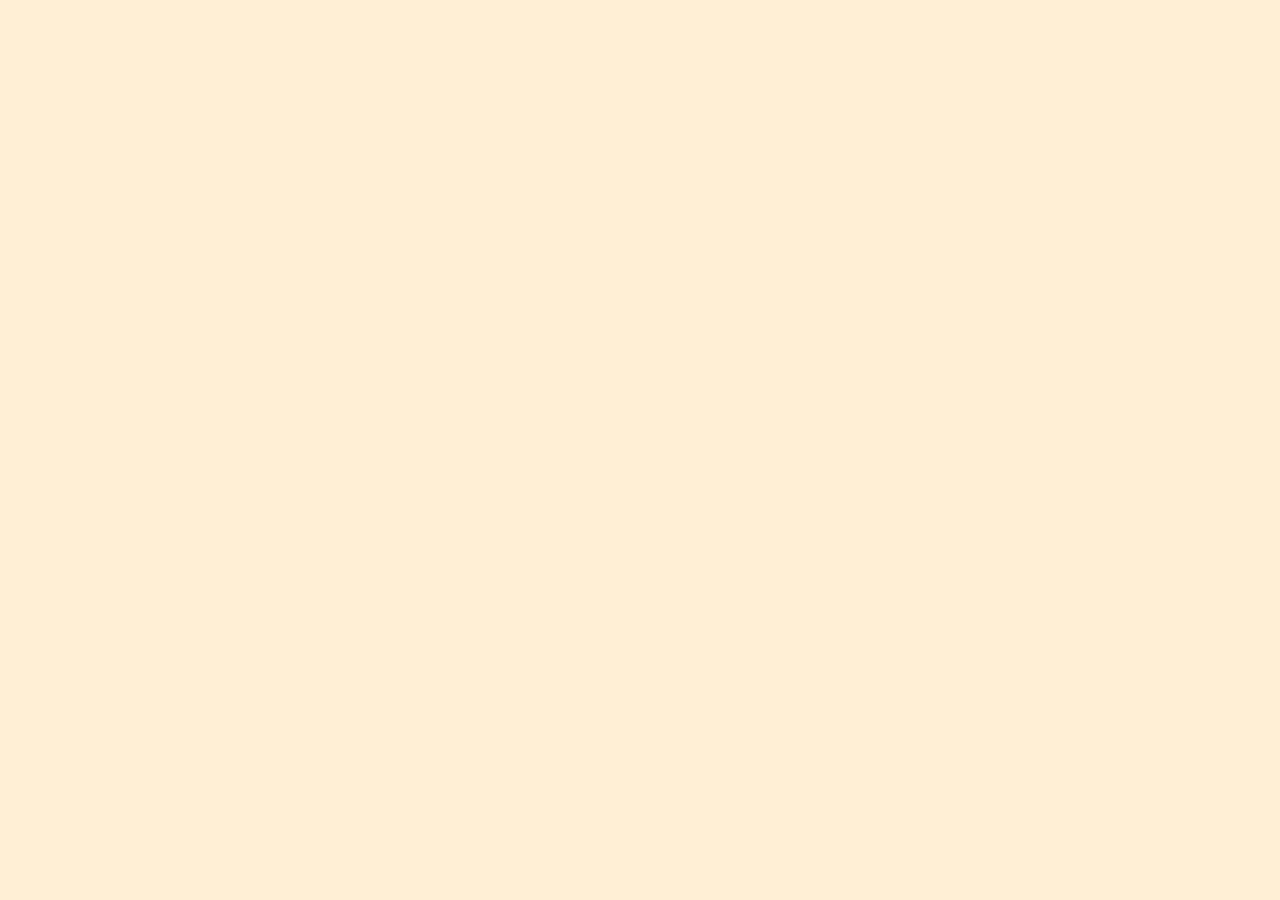
==== index.html @ c6526dd6 "Initial commit to developer portfolio project" ====
<!DOCTYPE html>
<html lang="en">
<head>
    <meta charset="UTF-8">
    <meta name="viewport" content="width=device-width, initial-scale=1.0">
    <!-- Connecting HTML and CSS -->
    <link rel="stylesheet" href="styles.css">
    <title>Brandon Blumenberg Portfolio</title>
</head>
<body>
    
</body>
</html>
---- styles.css ----
body {
    background-color: papayawhip;
}
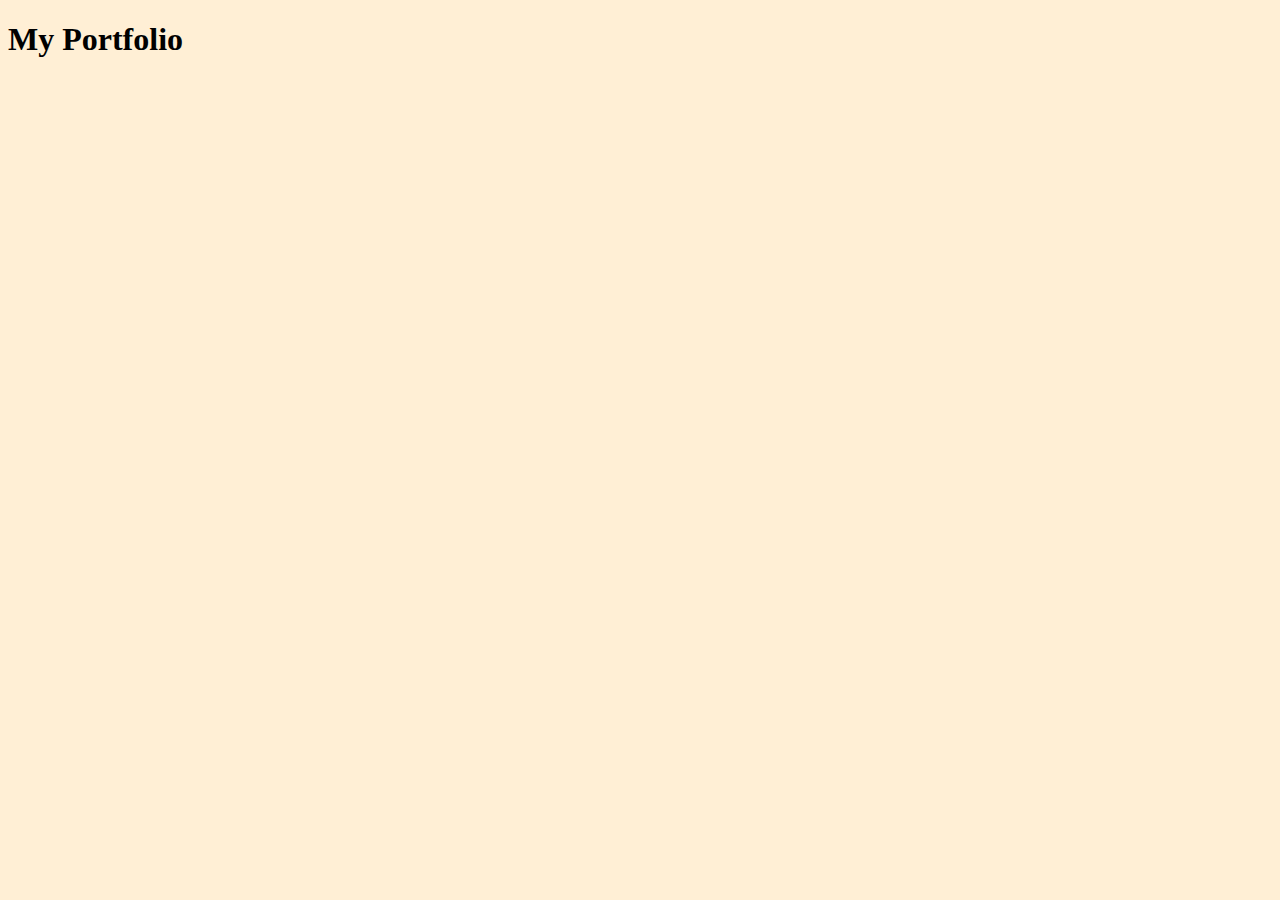
==== commit 985694e4: "Added Header" ====
--- a/index.html
+++ b/index.html
@@ -8,6 +8,6 @@
     <title>Brandon Blumenberg Portfolio</title>
 </head>
 <body>
-    
+    <h1>My Portfolio</h1>
 </body>
 </html>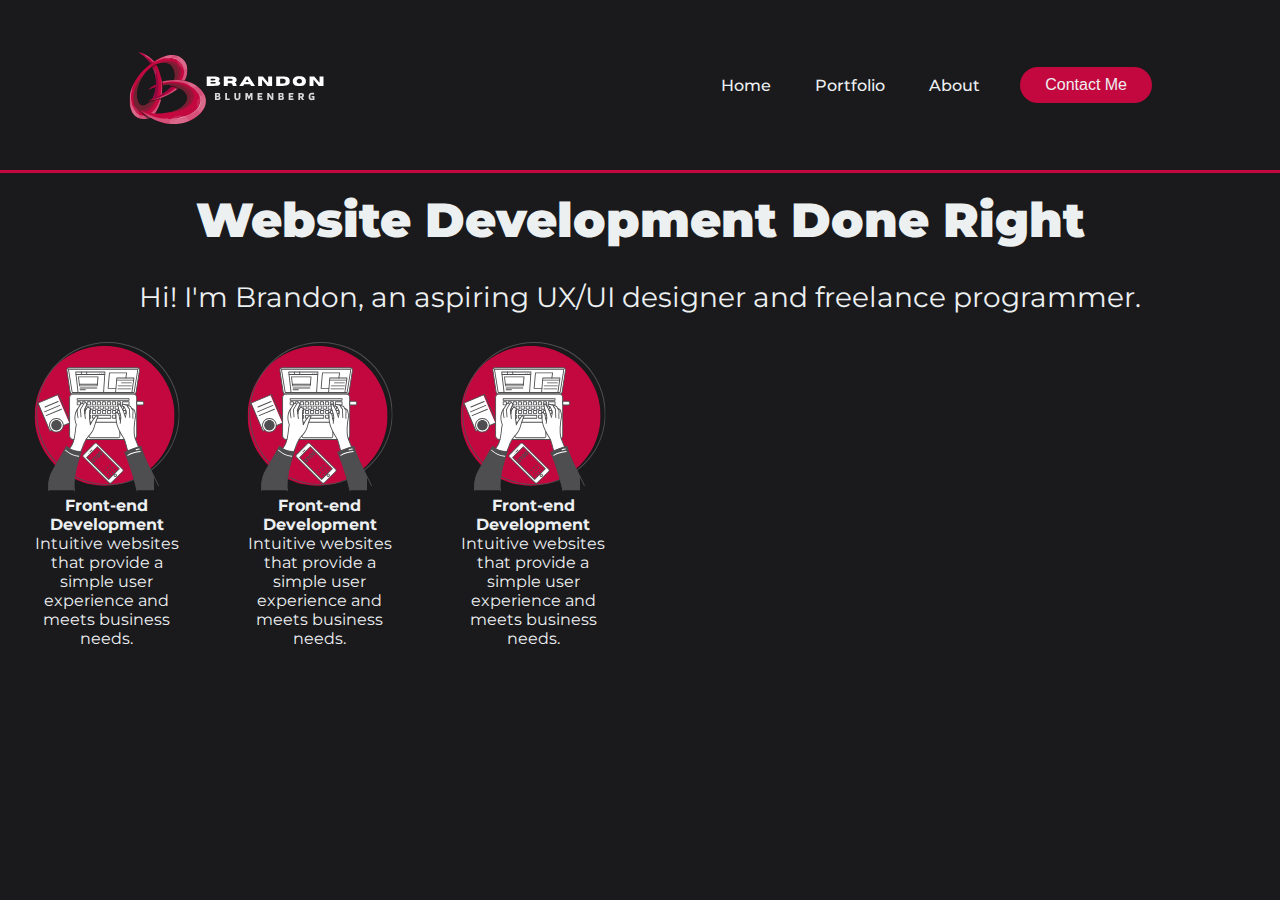
==== commit 42d183be: "Navbar v0.9 and Home Page updates" ====
--- a/index.html
+++ b/index.html
@@ -1,13 +1,51 @@
 <!DOCTYPE html>
 <html lang="en">
+
 <head>
     <meta charset="UTF-8">
+    <meta http-equiv="X-UA-Compatible" content="IE=edge">
     <meta name="viewport" content="width=device-width, initial-scale=1.0">
-    <!-- Connecting HTML and CSS -->
-    <link rel="stylesheet" href="styles.css">
-    <title>Brandon Blumenberg Portfolio</title>
+    <link rel="stylesheet" href="./styles.css" />
+    <title>Brandon Blumenberg</title>
 </head>
+
 <body>
-    <h1>My Portfolio</h1>
+    <header>
+        <img class="logoName" src="images/logoName.svg" alt="logoName">
+        <nav>
+            <ul class="nav-links">
+                <li><a href="./index.html">Home</a></li>
+                <li><a href="./portfolio.html">Portfolio</a></li>
+                <li><a href="./about.html">About</a></li>
+            </ul>
+        </nav>
+        <a class="btn" href="./contact.html"><button>Contact Me</button></a>
+    </header>
+    <br>
+    <main id="main">
+        <h1 class="title">Website Development Done Right</h1>
+        <p class="intro">Hi! I'm Brandon, an aspiring UX/UI designer and freelance programmer. </p>
+        <!-- <img class="cImg" src="https://picsum.photos/1980/780" alt="random"> -->
+        <div class="card-container">
+            <div class="card">
+                <img class="frontendlogo" src="images/frontendlogo.svg">
+                <p class="front-end-card-bold"><b>Front-end Development</b></p>
+                <p class="front-end-card">Intuitive websites that provide a simple user experience and meets business needs.</p>
+            </div>
+            <div class="card">
+                <img class="frontendlogo" src="images/frontendlogo.svg">
+                <p class="front-end-card-bold"><b>Front-end Development</b></p>
+                <p class="front-end-card">Intuitive websites that provide a simple user experience and meets business needs.</p>
+            </div>
+            <div class="card">
+                <img class="frontendlogo" src="images/frontendlogo.svg">
+                <p class="front-end-card-bold"><b>Front-end Development</b></p>
+                <p class="front-end-card">Intuitive websites that provide a simple user experience and meets business needs.</p>
+            </div>
+        </div>
+    
+    </main>
+
 </body>
+
 </html>--- a/styles.css
+++ b/styles.css
@@ -1,3 +1,143 @@
+@import url('https://fonts.googleapis.com/css2?family=Montserrat:wght@500&display=swap');
+
 body {
-    background-color: papayawhip;
-}+    background-color: #1A1A1D;
+    font-family: 'Montserrat', sans-serif;
+    color: #edf0f1;
+}
+
+* {
+    box-sizing: border-box;
+    margin: 0;
+    padding: 0;
+    border-color: #C3073F;
+}
+
+li, a, button {
+    font-weight: 500;
+    font-size: 16px;
+    color: #edf0f1;
+    text-decoration: none;
+}
+
+header {
+    display: flex;
+    justify-content: space-between;
+    align-items: center;
+    padding: 10px 10%;
+    border-bottom: 3px solid #C3073F;
+}
+
+.logoName {
+    cursor: pointer;
+    order: 1;
+    height: 150px;
+    width: 200px;
+}
+
+nav {
+    order: 2;
+    margin-left: auto;
+}
+
+.nav-links {
+    list-style: none;
+}
+
+.nav-links li {
+    display: inline-block;
+    padding: 0px 20px;
+}
+
+.nav-links li:nth-child(1) {
+    padding: 0 20px 0 0;
+}
+
+.nav-links li a {
+    transition: all 0.3s ease 0s;
+}
+
+.nav-links li a:hover {
+    color: red
+}
+
+.btn {
+    order: 3;
+}
+
+button {
+    margin-left: 20px;
+    padding: 9px 25px;
+    background-color: #C3073F;
+    border: none;
+    border-radius: 50px;
+    cursor: pointer;
+    transition: all 0.3s ease 0s;
+}
+
+button:hover {
+    background-color: #6F2232;
+}
+
+#main {
+    display:flex;
+    flex-direction: column;
+    border-radius: 15px;
+}
+
+.title {
+    padding: 0;
+    margin: 0 0 .4em;
+    color: inherit;
+    font-weight: 900;
+    text-rendering: optimizeLegibility;
+    line-height: 1.2;
+    text-align: center;
+    font-size: 48px;
+}
+
+.intro {
+    margin-top: .25em;
+    line-height: 1.5;
+    text-align: center;
+    font-size: 28px;
+}
+
+.card-container {
+    display: flex; /*defaults to 'flex-direction: row;'*/
+    flex-wrap: wrap;
+    justify-content: space-evenly;
+    max-width: 50%;
+}
+
+.card {
+    text-align: center;
+    height: 30%;
+    width: 30%;
+    margin: 0 auto;
+    padding: 1.5em 1em;
+}
+
+.pText1 {
+    text-align: center;
+}
+
+/* .cImg { 
+    max-height: 45%;
+    max-width: 100%;
+    border-radius: 15px;
+    margin: auto;
+}
+
+.pText1 {
+    max-height: 65%;
+    font-size: 28px;
+    text-align: center;
+}
+
+.pText2 {
+    max-height: 65%;
+    font-size: 28px;
+    text-align: center;
+}
+*/
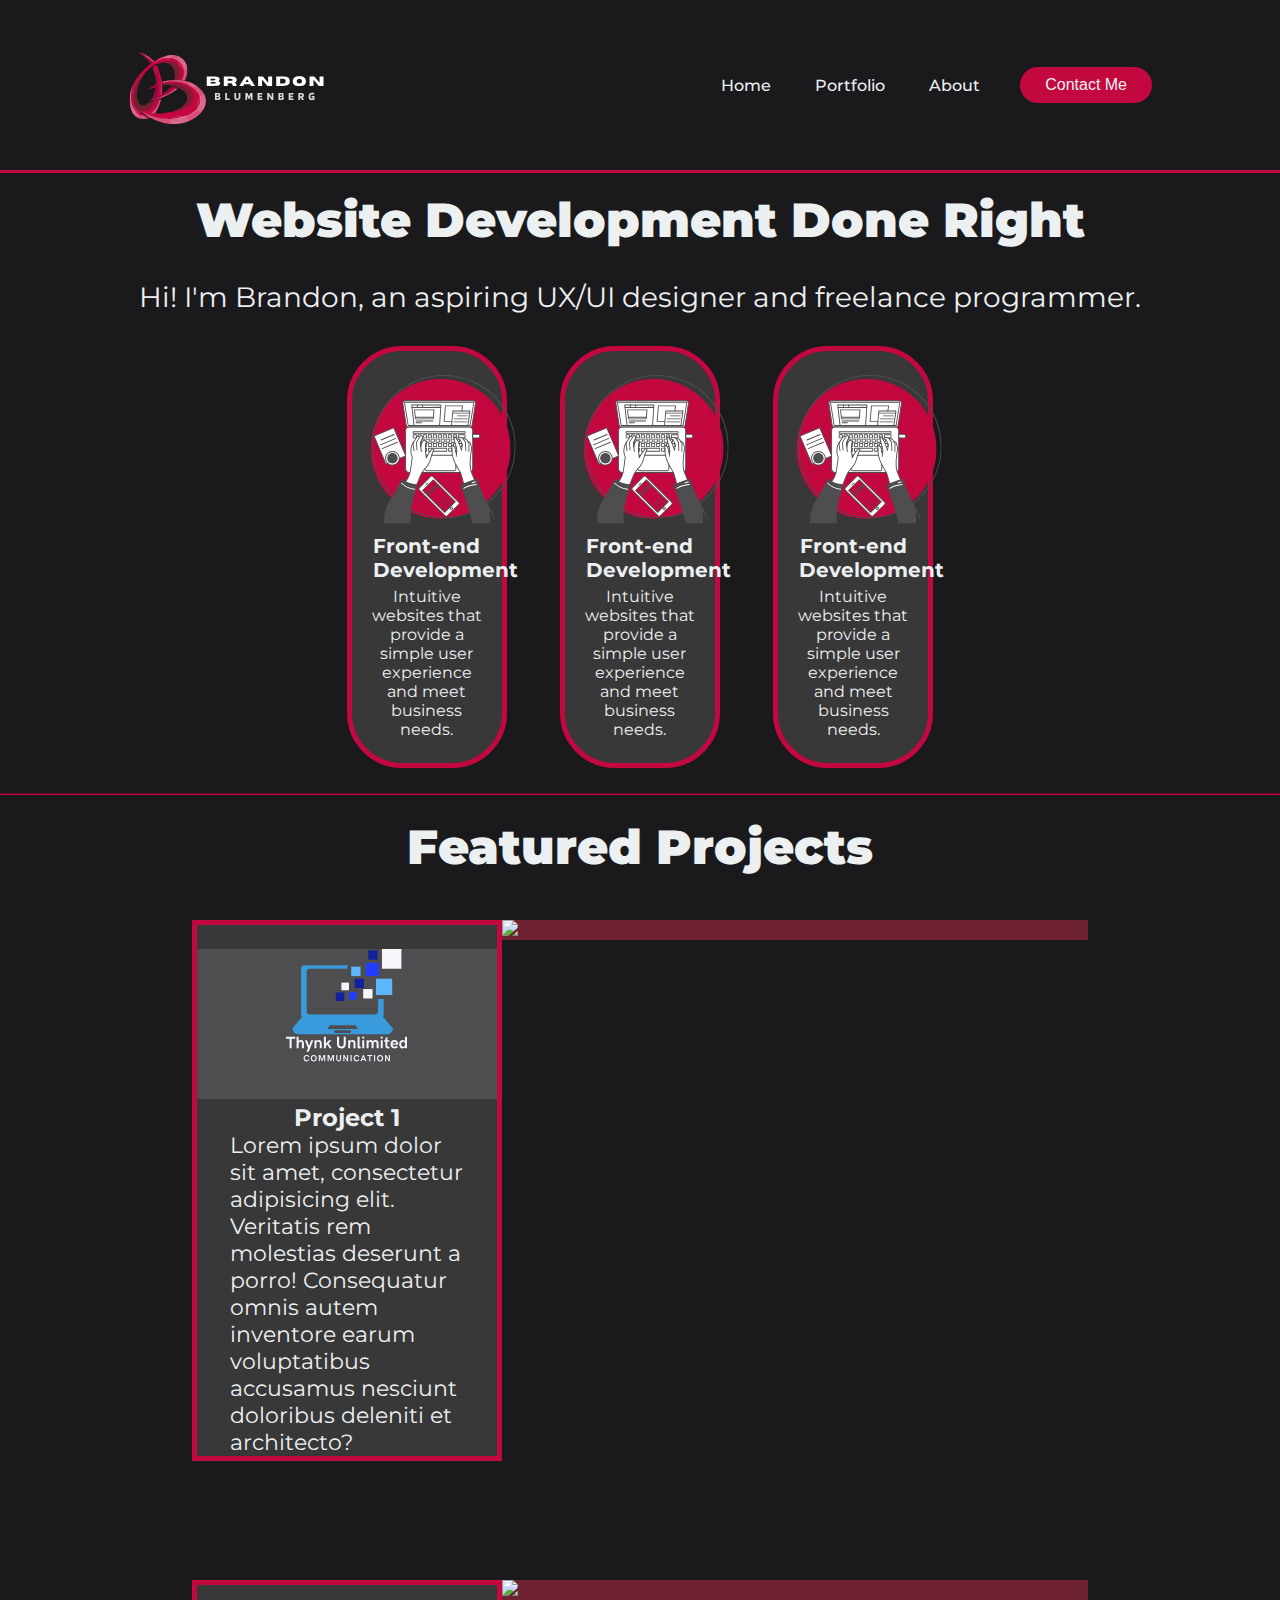
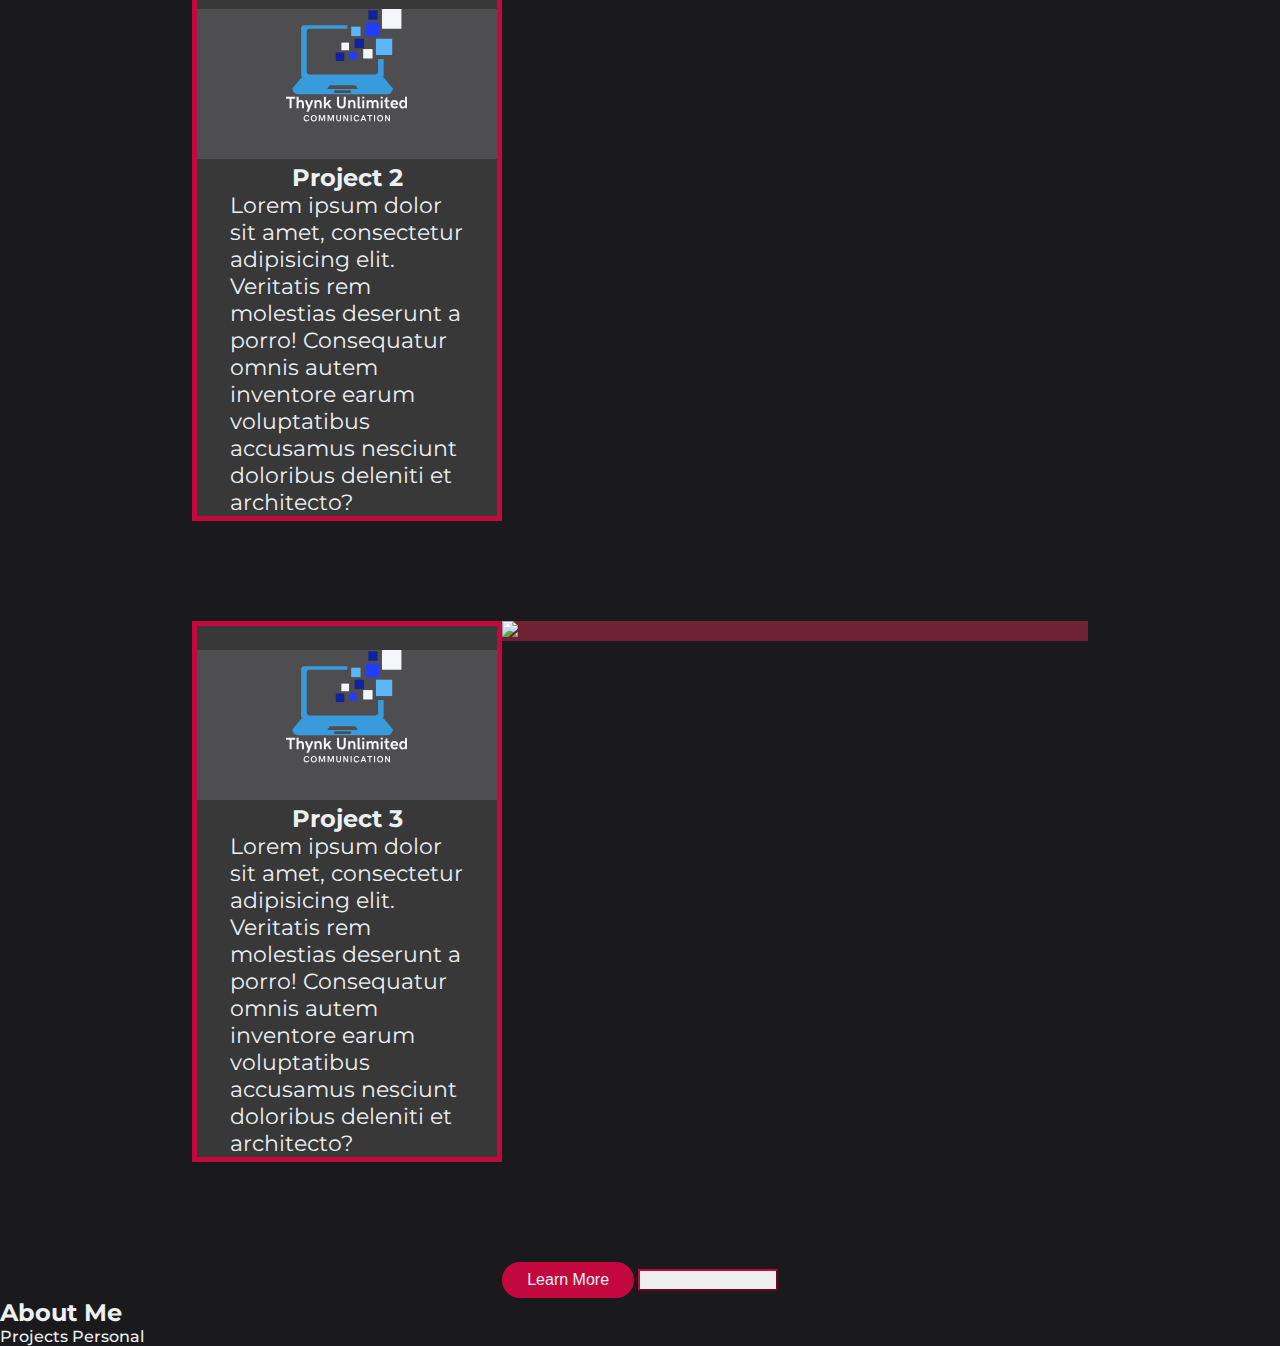
==== commit f67fc4c0: "Main page mostly complete. Now to just flesh out landings for links." ====
--- a/index.html
+++ b/index.html
@@ -12,6 +12,9 @@
 <body>
     <header>
         <img class="logoName" src="images/logoName.svg" alt="logoName">
+
+        <!-- Unordered list used to create navbar -->
+
         <nav>
             <ul class="nav-links">
                 <li><a href="./index.html">Home</a></li>
@@ -19,31 +22,140 @@
                 <li><a href="./about.html">About</a></li>
             </ul>
         </nav>
-        <a class="btn" href="./contact.html"><button>Contact Me</button></a>
+        <a class="btn" href="./contact.html"><button id="contactMe">Contact Me</button></a>
     </header>
     <br>
     <main id="main">
         <h1 class="title">Website Development Done Right</h1>
         <p class="intro">Hi! I'm Brandon, an aspiring UX/UI designer and freelance programmer. </p>
-        <!-- <img class="cImg" src="https://picsum.photos/1980/780" alt="random"> -->
+
+        <!-- Used divs to split up my desired design into cards, like how we did in class -->
+
         <div class="card-container">
             <div class="card">
                 <img class="frontendlogo" src="images/frontendlogo.svg">
                 <p class="front-end-card-bold"><b>Front-end Development</b></p>
-                <p class="front-end-card">Intuitive websites that provide a simple user experience and meets business needs.</p>
+                <p class="front-end-card">Intuitive websites that provide a simple user experience and meet business needs.</p>
             </div>
             <div class="card">
                 <img class="frontendlogo" src="images/frontendlogo.svg">
                 <p class="front-end-card-bold"><b>Front-end Development</b></p>
-                <p class="front-end-card">Intuitive websites that provide a simple user experience and meets business needs.</p>
+                <p class="front-end-card">Intuitive websites that provide a simple user experience and meet business needs.</p>
             </div>
             <div class="card">
                 <img class="frontendlogo" src="images/frontendlogo.svg">
                 <p class="front-end-card-bold"><b>Front-end Development</b></p>
-                <p class="front-end-card">Intuitive websites that provide a simple user experience and meets business needs.</p>
+                <p class="front-end-card">Intuitive websites that provide a simple user experience and meet business needs.</p>
             </div>
         </div>
-    
+        <hr>
+        <h1 class="feature-header">Featured Projects</h1>
+        
+        <!-- Beginning of CSS Grid to display projects -->
+
+        <div class="features-grid"> <!-- Start of first column. Splash logo with links and desc. of the project itself.-->
+            <div class="col1"> <!-- Container for the first column's items. -->
+                <div class="portfolio-links">
+                    <a class="firstProj" href="./portfolio.html" title="Project 1">
+                        <div class="link-thumbnail">
+                            <img class="project1logo" src="./images/project1logo.svg">
+                        </div>
+                        <div class="link-text">
+                            <h2>
+                                Project 1
+                            </h2>
+                        </div>
+                    </a>
+                </div>
+                <div class="portfolio-content">
+                    <p class="portfolio-blurb">Lorem ipsum dolor sit amet, consectetur adipisicing elit. Veritatis rem molestias deserunt a porro! Consequatur omnis autem inventore earum voluptatibus accusamus nesciunt doloribus deleniti et architecto?</p>
+                </div>
+            </div>
+
+            <div class="col2">
+                <div class="screenshots">
+                    <a title="Project 1" href="./portfolio.html">
+                        <img class="screenshot1" src="https://picsum.photos/1980/780">
+                    </a>
+                </div>
+            </div>
+        </div>
+
+        <br>
+                <!-- Second Project Showcase -->
+        <div class="features-grid"> <!-- Start of first column. Splash logo with links and desc. of the project itself.-->
+            <div class="col1"> <!-- Container for the first column's items. -->
+                <div class="portfolio-links">
+                    <a class="firstProj" href="./portfolio.html" title="Project 1">
+                        <div class="link-thumbnail">
+                            <img class="project1logo" src="./images/project1logo.svg">
+                        </div>
+                        <div class="link-text">
+                            <h2>
+                                Project 2
+                            </h2>
+                        </div>
+                    </a>
+                </div>
+                <div class="portfolio-content">
+                    <p class="portfolio-blurb">Lorem ipsum dolor sit amet, consectetur adipisicing elit. Veritatis rem molestias deserunt a porro! Consequatur omnis autem inventore earum voluptatibus accusamus nesciunt doloribus deleniti et architecto?</p>
+                </div>
+            </div>
+
+            <div class="col2">
+                <div class="screenshots">
+                    <a title="Project 1" href="./portfolio.html">
+                        <img class="screenshot1" src="https://picsum.photos/1980/780">
+                    </a>
+                </div>
+            </div>
+        </div>
+                <!-- Third Project Showcase -->
+        <div class="features-grid">
+            <div class="col1">
+                <div class="portfolio-links">
+                    <a class="firstProj" href="./portfolio.html" title="Project 1">
+                        <div class="link-thumbnail">
+                            <img class="project1logo" src="./images/project1logo.svg">
+                        </div>
+                        <div class="link-text">
+                            <h2>
+                                Project 3
+                            </h2>
+                        </div>
+                    </a>
+                </div>
+                <div class="portfolio-content">
+                    <p class="portfolio-blurb">Lorem ipsum dolor sit amet, consectetur adipisicing elit. Veritatis rem molestias deserunt a porro! Consequatur omnis autem inventore earum voluptatibus accusamus nesciunt doloribus deleniti et architecto?</p>
+                </div>
+            </div>
+
+            <div class="col2">
+                <div class="screenshots">
+                    <a title="Project 1" href="./portfolio.html">
+                        <img class="screenshot1" src="https://picsum.photos/1980/780">
+                    </a>
+                </div>
+            </div>
+        </div>
+
+        <!-- Buttons below the showcase section -->
+        <div class="buttonContainer">
+            <a class="below-feature-contact" href="./contact.html"><button id="learnMore">Learn More</button></a>
+            <a class="full-portfolio-btn" href="./portfolio.html"><button id="viewMore">View more projects</button></a>
+        </div>
+
+        <div class="footerContainer">
+            <div class="footer">
+                <div class="footer-heading footer-1">
+                    <h2>About Me</h2>
+                    <a href="#">Projects</a>
+                    <a href="#">Personal</a>
+                </div>
+            </div>
+        </div>
+            
+
     </main>
 
 </body>
--- a/styles.css
+++ b/styles.css
@@ -34,7 +34,7 @@
     height: 150px;
     width: 200px;
 }
-
+/* This begins the navbar stylings */
 nav {
     order: 2;
     margin-left: auto;
@@ -65,7 +65,7 @@
     order: 3;
 }
 
-button {
+#contactMe {
     margin-left: 20px;
     padding: 9px 25px;
     background-color: #C3073F;
@@ -101,43 +101,106 @@
     line-height: 1.5;
     text-align: center;
     font-size: 28px;
+    padding-bottom: 1em;
 }
 
 .card-container {
-    display: flex; /*defaults to 'flex-direction: row;'*/
+    display: flex;
     flex-wrap: wrap;
     justify-content: space-evenly;
     max-width: 50%;
+    margin: 0 auto;
+    padding-bottom: 25px;
 }
 
 .card {
     text-align: center;
-    height: 30%;
-    width: 30%;
+    flex: 1;
+    max-width: 25%;
     margin: 0 auto;
     padding: 1.5em 1em;
-}
-
-.pText1 {
-    text-align: center;
-}
-
-/* .cImg { 
-    max-height: 45%;
-    max-width: 100%;
-    border-radius: 15px;
-    margin: auto;
-}
-
-.pText1 {
-    max-height: 65%;
-    font-size: 28px;
-    text-align: center;
-}
-
-.pText2 {
-    max-height: 65%;
-    font-size: 28px;
-    text-align: center;
-}
-*/
+    justify-content: space-between;
+    border-width: 5px;
+    border-style: solid;
+    background-color: #383839;
+    border-color: #C3073F;
+    border-radius: 55px;
+}
+
+.front-end-card-bold {
+    font-size: 20px;
+    padding: .25em;
+}
+
+.feature-header {
+    padding: .5em;
+    margin: 0 0 .4em;
+    color: inherit;
+    font-weight: 900;
+    text-rendering: optimizeLegibility;
+    line-height: 1.2;
+    text-align: center;
+    font-size: 48px;
+}
+
+.features-grid {
+    display: grid;
+    grid-row-gap: 20px;
+    grid-template-columns: 1fr 3fr;
+    grid-column-gap: 0;
+    max-width: 70%;
+    margin-left: auto;
+    margin-right: auto;
+    padding-bottom: 100px;
+}
+
+.col1 {
+    grid-column-start: 1;
+    grid-column-end: 2;
+    background-color: #383839;
+    border-width: 5px;
+    border-style: solid;
+}
+
+.project1logo {
+    background-color: #4e4e50;
+}
+
+.portfolio-links{
+    display: flex;
+    align-items: center;
+    justify-content: center;
+    text-align: center;
+    width: 100%;
+    padding-top: 1.5em;
+}
+
+.portfolio-content {
+    text-align: left;
+    font-size: 22px;
+    padding: 0 1.5em 0 1.5em;
+}
+.col2 {
+    grid-column-start: 2;
+    grid-column-end: -1;
+}
+
+.screenshots {
+    background-color: #6F2232;
+}
+
+.screenshot1 {
+    max-width: 1310px;
+}
+.buttonContainer {
+    flex-direction: column;
+    text-align: center;
+}
+#learnMore {
+    padding: 9px 25px;
+    background-color: #C3073F;
+    border: none;
+    border-radius: 50px;
+    cursor: pointer;
+    transition: all 0.3s ease 0s;
+}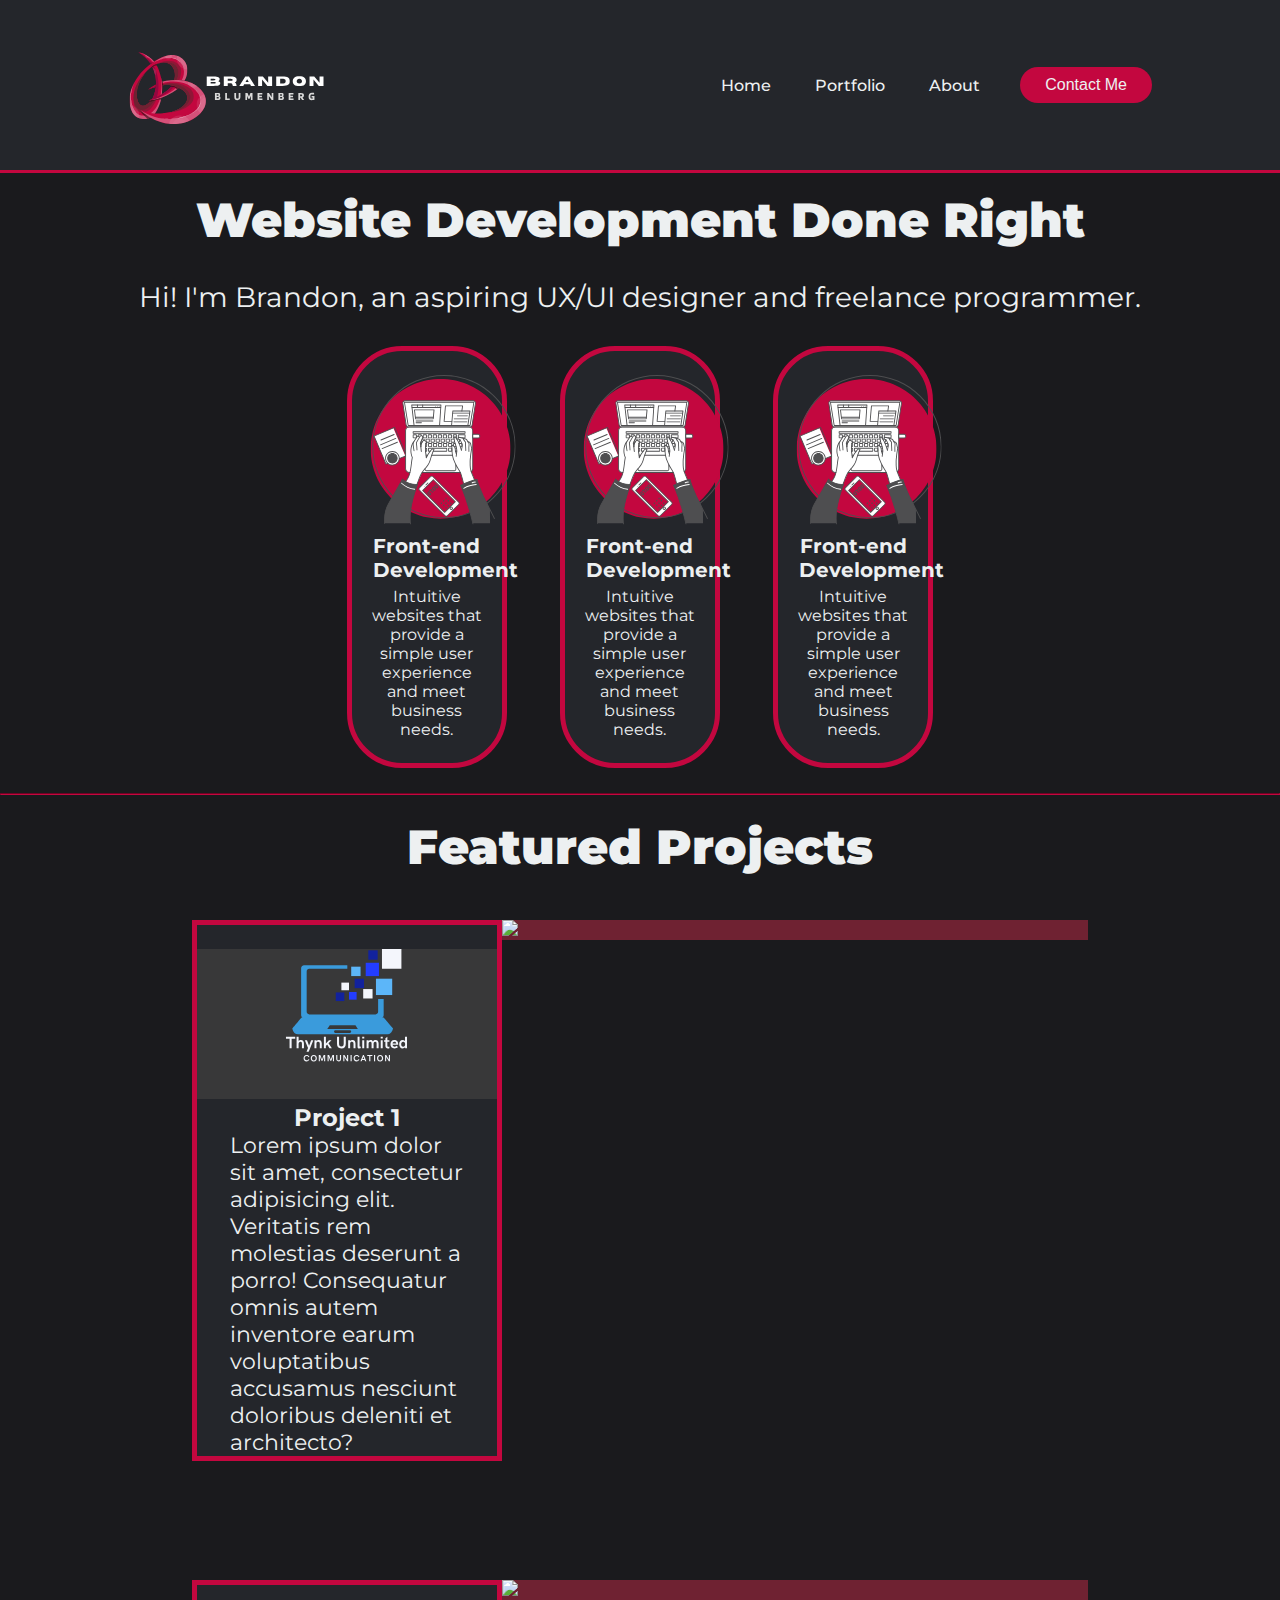
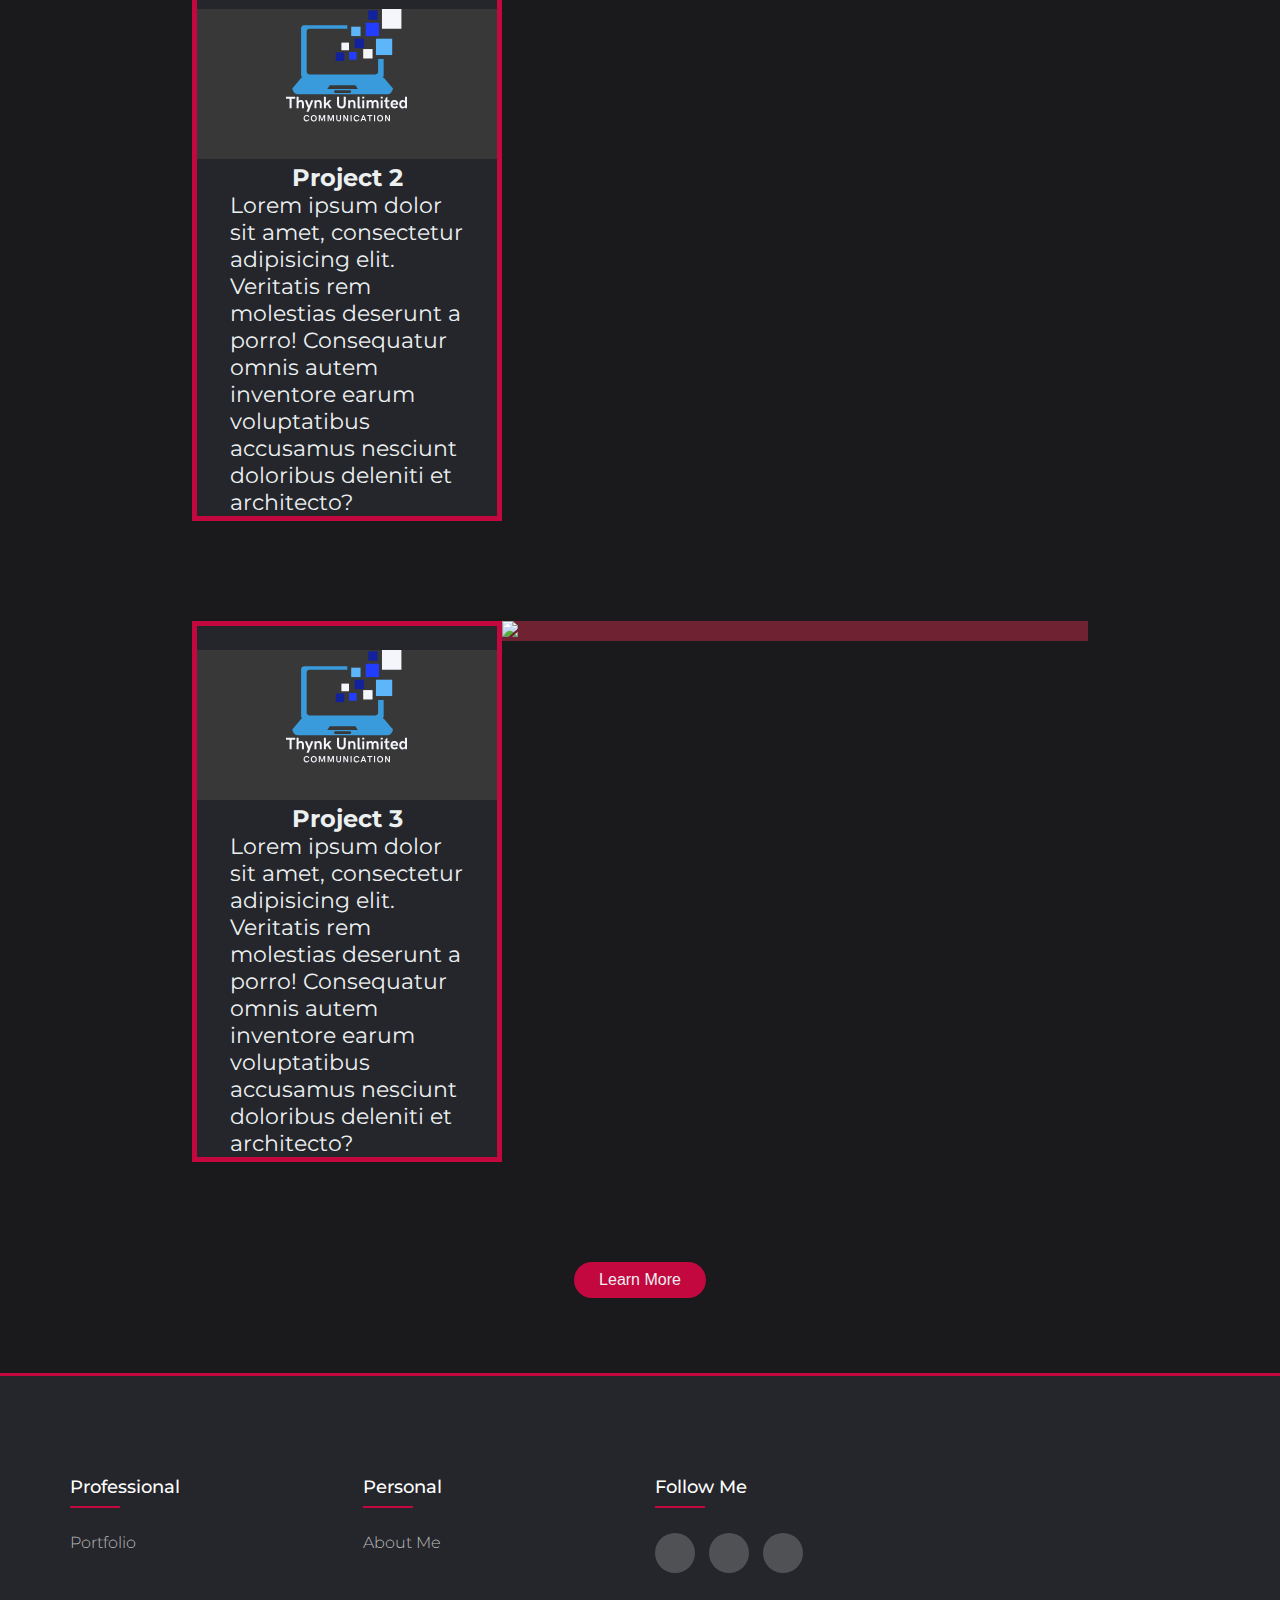
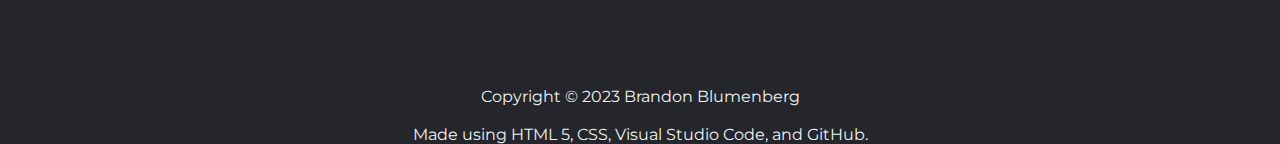
==== commit f2a158b3: "Pages mostly framed. Need a contact page. Footer is nearly complete." ====
--- a/index.html
+++ b/index.html
@@ -6,6 +6,7 @@
     <meta http-equiv="X-UA-Compatible" content="IE=edge">
     <meta name="viewport" content="width=device-width, initial-scale=1.0">
     <link rel="stylesheet" href="./styles.css" />
+    <link rel="stylesheet" type="text/css" href="http://cdnjs.cloudflare.com/ajax/libs/font-awesome/4.7.0/css/font-awesome.min.css">
     <title>Brandon Blumenberg</title>
 </head>
 
@@ -142,19 +143,40 @@
         <!-- Buttons below the showcase section -->
         <div class="buttonContainer">
             <a class="below-feature-contact" href="./contact.html"><button id="learnMore">Learn More</button></a>
-            <a class="full-portfolio-btn" href="./portfolio.html"><button id="viewMore">View more projects</button></a>
+            <!-- <a class="full-portfolio-btn" href="./portfolio.html"><button id="viewMore">View more projects</button></a> -->
         </div>
 
-        <div class="footerContainer">
-            <div class="footer">
-                <div class="footer-heading footer-1">
-                    <h2>About Me</h2>
-                    <a href="#">Projects</a>
-                    <a href="#">Personal</a>
+        <footer class="footer">
+            <div class="container">
+                <div class="row">
+                    <div class="footer-col">
+                        <h4>Professional</h4>
+                        <ul>
+                            <li><a href="portfolio.html">Portfolio</a></li>
+                        </ul>
+                    </div>
+                    <div class="footer-col">
+                        <h4>Personal</h4>
+                        <ul>
+                            <li><a href="about.html">about me</a></li>
+                        </ul>
+                    </div>
+                    <div class="footer-col">
+                        <h4>follow me</h4>
+                        <div class="social-links">
+                            <a href="https://github.com/buttergams"><i class="github"></i></a>
+                            <a href="https://www.linkedin.com/in/brandon-blumenberg-bb98441ba/"><i class="fa-brands fa-linkedin-in"></i></a>
+                            <a href="https://twitter.com/buttergams"><i class="twitter"></i></a>
+                        </div>
+                    </div>
                 </div>
             </div>
+        </footer>
+        <div class="copyright">
+            <p>Copyright © 2023 Brandon Blumenberg</p>
+            <br>
+            <p>Made using HTML 5, CSS, Visual Studio Code, and GitHub.</p>
         </div>
-            
 
     </main>
 
--- a/styles.css
+++ b/styles.css
@@ -26,6 +26,7 @@
     align-items: center;
     padding: 10px 10%;
     border-bottom: 3px solid #C3073F;
+    background-color: #24262b;
 }
 
 .logoName {
@@ -122,7 +123,7 @@
     justify-content: space-between;
     border-width: 5px;
     border-style: solid;
-    background-color: #383839;
+    background-color: #24262b;
     border-color: #C3073F;
     border-radius: 55px;
 }
@@ -157,13 +158,13 @@
 .col1 {
     grid-column-start: 1;
     grid-column-end: 2;
-    background-color: #383839;
+    background-color: #24262b;
     border-width: 5px;
     border-style: solid;
 }
 
 .project1logo {
-    background-color: #4e4e50;
+    background-color: #383839;
 }
 
 .portfolio-links{
@@ -195,7 +196,9 @@
 .buttonContainer {
     flex-direction: column;
     text-align: center;
-}
+    padding-bottom: 75px;
+}
+
 #learnMore {
     padding: 9px 25px;
     background-color: #C3073F;
@@ -203,4 +206,94 @@
     border-radius: 50px;
     cursor: pointer;
     transition: all 0.3s ease 0s;
+}
+
+.container{
+	max-width: 1170px;
+	margin:auto;
+}
+.row{
+	display: flex;
+	flex-wrap: wrap;
+}
+ul{
+	list-style: none;
+}
+.footer{
+	background-color: #24262b;
+    padding: 100px 0;
+    border-top: 3px solid #C3073F;;
+}
+.footer-col{
+    width: 25%;
+    padding: 0 15px;
+}
+.footer-col h4{
+	font-size: 18px;
+	font-weight: 500;
+	color: #ffffff;
+	text-transform: capitalize;
+	margin-bottom: 35px;
+	position: relative;
+}
+.footer-col h4::before{
+	content: '';
+	position: absolute;
+	left:0;
+	bottom: -10px;
+	height: 2px;
+	width: 50px;
+	background-color: #C3073F;
+	box-sizing: border-box;
+}
+.footer-col ul li:not(:last-child){
+	margin-bottom: 10px;
+}
+.footer-col ul li a{
+	font-size: 16px;
+	text-transform: capitalize;
+	color: #ffffff;
+	text-decoration: none;
+	font-weight: 300;
+	color: #bbbbbb;
+	display: block;
+	transition: all 0.3s ease;
+}
+.footer-col ul li a:hover{
+	color: #ffffff;
+	padding-left: 8px;
+}
+.footer-col .social-links a{
+	display: inline-block;
+	height: 40px;
+	width: 40px;
+	background-color: rgba(255,255,255,0.2);
+	margin:0 10px 10px 0;
+	text-align: center;
+	line-height: 40px;
+	border-radius: 50%;
+	color: #ffffff;
+	transition: all 0.5s ease;
+}
+.footer-col .social-links a:hover{
+	color: #24262b;
+	background-color: #ffffff;
+}
+
+/* testing out adjusting for different display sizes */
+@media(max-width: 767px){
+    .footer-col{
+    width: 50%;
+    margin-bottom: 30px;
+    }
+}
+@media(max-width: 574px){
+    .footer-col{
+    width: 100%;
+    }
+}
+
+.copyright {
+    background-color: #24262b;
+    text-align: center;
 }